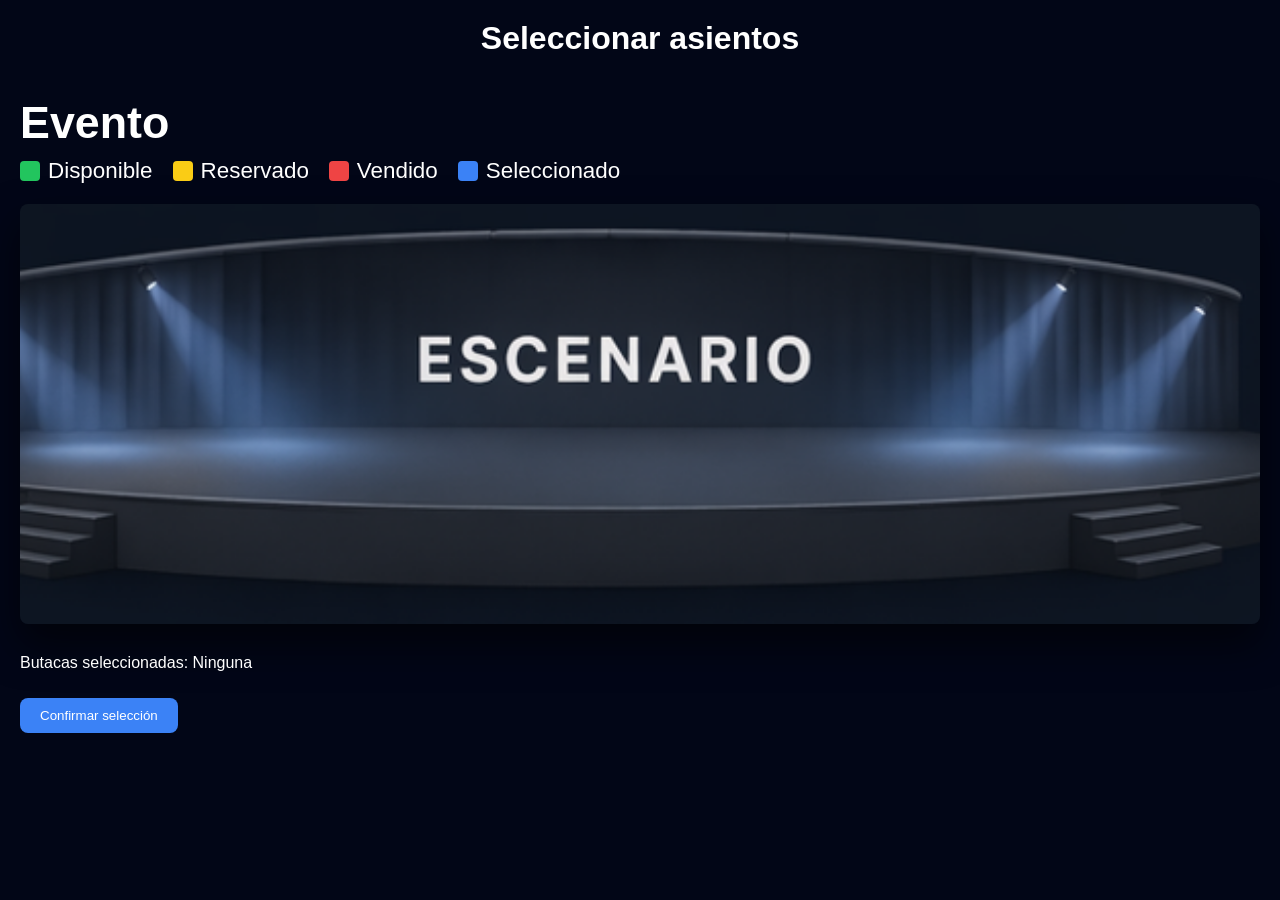
==== frontend/butacas.html @ 60947309 "Agrego modulo de reservas y usuarios" ====
<!DOCTYPE html>
<html lang="es">
<head>
  <meta charset="UTF-8">
  <meta name="viewport" content="width=device-width, initial-scale=1.0">
  <title>Seleccionar asientos</title>
  <link rel="stylesheet" href="butacas.css">
</head>
<body>
  <header class="header">
    <h1>Seleccionar asientos</h1>
  </header>

  <div class="layout">
    <main class="main">
      <div class="top-info">
        <span id="selectedEventText" class="event-title">Evento</span>

        <div class="legend-inline">
          <div><span class="box available"></span> Disponible</div>
          <div><span class="box reserved"></span> Reservado</div>
          <div><span class="box sold"></span> Vendido</div>
          <div><span class="box selected"></span> Seleccionado</div>
        </div>
      </div>

      <div class="stage" aria-label="Escenario"></div>
      <div id="seatsGrid" class="seats-grid"></div>

      <div class="selection">
        <p id="selectedSeatsText">Butacas seleccionadas: Ninguna</p>
        <button id="confirmBtn" type="button">Confirmar selección</button>
      </div>
    </main>
  </div>

  <script src="app.js"></script>
</body>
</html>
---- frontend/butacas.css ----
* {
  box-sizing: border-box;
}

body {
  margin: 0;
  font-family: Arial, sans-serif;
  background: #020617;
  color: white;
}

.header {
  padding: 20px;
  text-align: center;
}

.header h1 {
  margin: 0;
  font-size: 2rem;
}

.layout {
  display: flex;
}

.main {
  flex: 1;
  padding: 20px;
}

.top-info {
  margin-bottom: 20px;
}

.event-title {
  display: block;
  margin-bottom: 10px;
  font-size: 2.8rem;
  font-weight: 700;
}

.legend-inline {
  display: flex;
  flex-wrap: wrap;
  gap: 20px;
  align-items: center;
}

.legend-inline > div {
  display: flex;
  gap: 8px;
  align-items: center;
  font-size: 1.4rem;
}

.box {
  width: 20px;
  height: 20px;
  border-radius: 4px;
}

.box.available {
  background: #22c55e;
}

.box.reserved {
  background: #facc15;
}

.box.sold {
  background: #ef4444;
}

.box.selected {
  background: #3b82f6;
}

.stage {
  height: 420px;
  margin-bottom: 30px;
  border-radius: 8px;
  background: url("ImagenEscenario.png") no-repeat center center / cover;
  box-shadow: 0 20px 40px rgba(0, 0, 0, 0.6);
}

.seats-grid {
  margin-top: 20px;
}

.sector-title {
  margin: 30px 0 10px;
  color: #eeeef0;
  font-size: 1.8rem;
}

.row {
  display: flex;
  justify-content: center;
  align-items: center;
  margin: 6px 0;
}

.row + .row {
  margin-top: 10px;
}

.row-label {
  width: 30px;
  margin-right: 10px;
  color: #eeeef0;
  font-size: 1.2rem;
  font-weight: 700;
  text-align: right;
}

.seat {
  width: 35px;
  height: 35px;
  margin: 3px;
  border: none;
  border-radius: 6px;
  cursor: pointer;
}

.seat:disabled {
  cursor: not-allowed;
  opacity: 0.85;
}

.seat.available {
  background: #22c55e;
}

.seat.reserved {
  background: #f59e0b;
}

.seat.sold {
  background: #ef4444;
}

.seat.selected {
  background: #3b82f6;
  color: white;
}

.selection {
  margin-top: 20px;
}

#confirmBtn {
  margin-top: 10px;
  padding: 10px 20px;
  border: none;
  border-radius: 8px;
  background: #3b82f6;
  color: white;
  cursor: pointer;
}

#confirmBtn:disabled {
  cursor: not-allowed;
  opacity: 0.7;
}

@media (max-width: 640px) {
  .main {
    padding: 16px;
  }

  .event-title {
    font-size: 2rem;
  }

  .legend-inline > div {
    font-size: 1rem;
  }

  .stage {
    height: 260px;
  }

  .seat {
    width: 32px;
    height: 32px;
  }
}
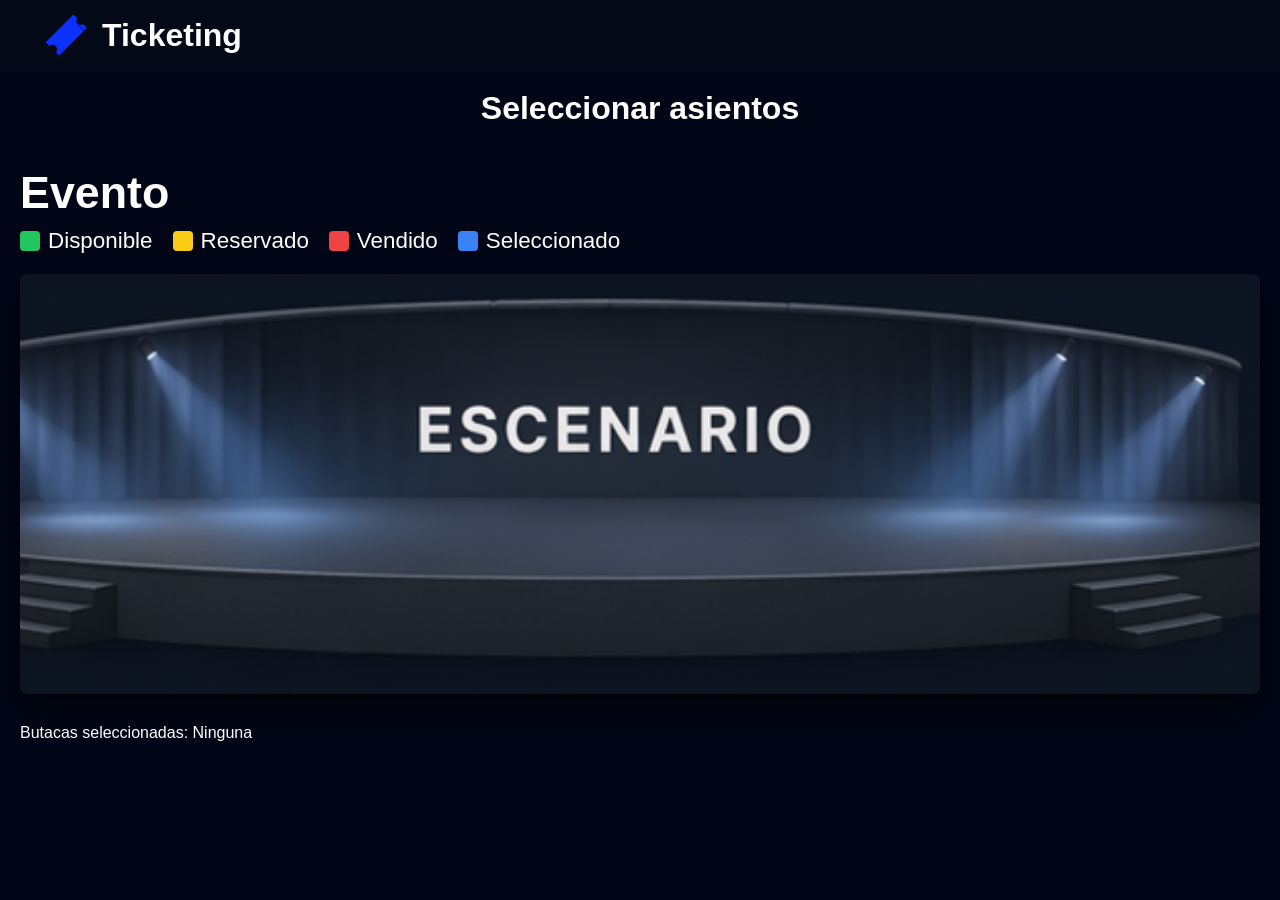
==== commit 34663d39: "Agrega reservas pagos carrito y entradas" ====
--- a/frontend/butacas.html
+++ b/frontend/butacas.html
@@ -7,6 +7,57 @@
   <link rel="stylesheet" href="butacas.css">
 </head>
 <body>
+<nav class="navbar">
+
+  <div
+      class="logo-container"
+      onclick="window.location.href='index.html'"
+      style="cursor:pointer"
+    >
+
+      <img
+        src="Ticket.icon.png"
+        class="logo-icon"
+      >
+
+      <span class="logo-text">
+        Ticketing
+      </span>
+
+    </div>
+
+  <div class="navbar-right">
+
+    <div id="navLinks">
+
+      <a
+    href="index.html"
+    id="backHomeBtn"
+    class="hidden"
+    >
+      Inicio
+    </a>
+    
+      <a
+        href="Mis.entradas.html"
+        id="myTicketsBtn"
+        class="hidden"
+      >
+        Mis entradas
+      </a>
+
+      <a
+        href="carrito.html"
+        id="cartBtn"
+        class="hidden"
+      >
+        Carrito
+      </a>
+
+    </div>
+
+</nav>
+
   <header class="header">
     <h1>Seleccionar asientos</h1>
   </header>
@@ -34,6 +85,8 @@
     </main>
   </div>
 
+<div id="toast" class="toast" hidden></div>
+
   <script src="app.js"></script>
 </body>
 </html>
--- a/frontend/butacas.css
+++ b/frontend/butacas.css
@@ -185,3 +185,120 @@
     height: 32px;
   }
 }
+
+.navbar {
+  height: 70px;
+  background: rgba(5, 10, 25, 0.95);
+
+  display: flex;
+  justify-content: space-between;
+  align-items: center;
+
+  padding: 0 40px;
+
+  position: sticky;
+  top: 0;
+  z-index: 1000;
+
+  backdrop-filter: blur(10px);
+}
+
+.logo-container {
+  display: flex;
+  align-items: center;
+  gap: 12px;
+}
+
+.logo-icon {
+  width: 50px;
+  height: 50px;
+  object-fit: cover;
+}
+
+.logo-text {
+  color: white;
+  font-size: 2rem;
+  font-weight: 700;
+}
+
+.navbar-right {
+  display: flex;
+  align-items: center;
+  gap: 30px;
+}
+
+#navLinks {
+  display: flex;
+  align-items: center;
+  gap: 20px;
+}
+
+#myTicketsBtn,
+#cartBtn {
+  text-decoration: none;
+  color: white;
+  font-size: 1rem;
+  transition: 0.3s;
+  cursor: pointer;
+}
+
+#myTicketsBtn:hover,
+#cartBtn:hover {
+  color: #3b82f6;
+}
+
+.hidden {
+  display: none !important;
+}
+
+#backHomeBtn {
+  text-decoration: none;
+  color: white;
+  font-size: 1rem;
+  transition: 0.3s;
+  cursor: pointer;
+}
+
+#backHomeBtn:hover {
+  color: #3b82f6;
+}
+
+.toast{
+  position: fixed;
+  bottom: 20px;
+  right: 20px;
+
+  background: #16213e;
+  color: white;
+
+  padding: 14px 18px;
+
+  border-radius: 10px;
+
+  z-index: 9999;
+
+  box-shadow: 0 0 10px rgba(0,0,0,0.4);
+
+  font-size: 14px;
+}
+
+.toast-login-btn{
+  margin-top:10px;
+
+  background:#3b82f6;
+  color:white;
+
+  border:none;
+
+  padding:8px 14px;
+
+  border-radius:8px;
+
+  cursor:pointer;
+
+  font-size:14px;
+}
+
+.toast-login-btn:hover{
+  background:#2563eb;
+}
